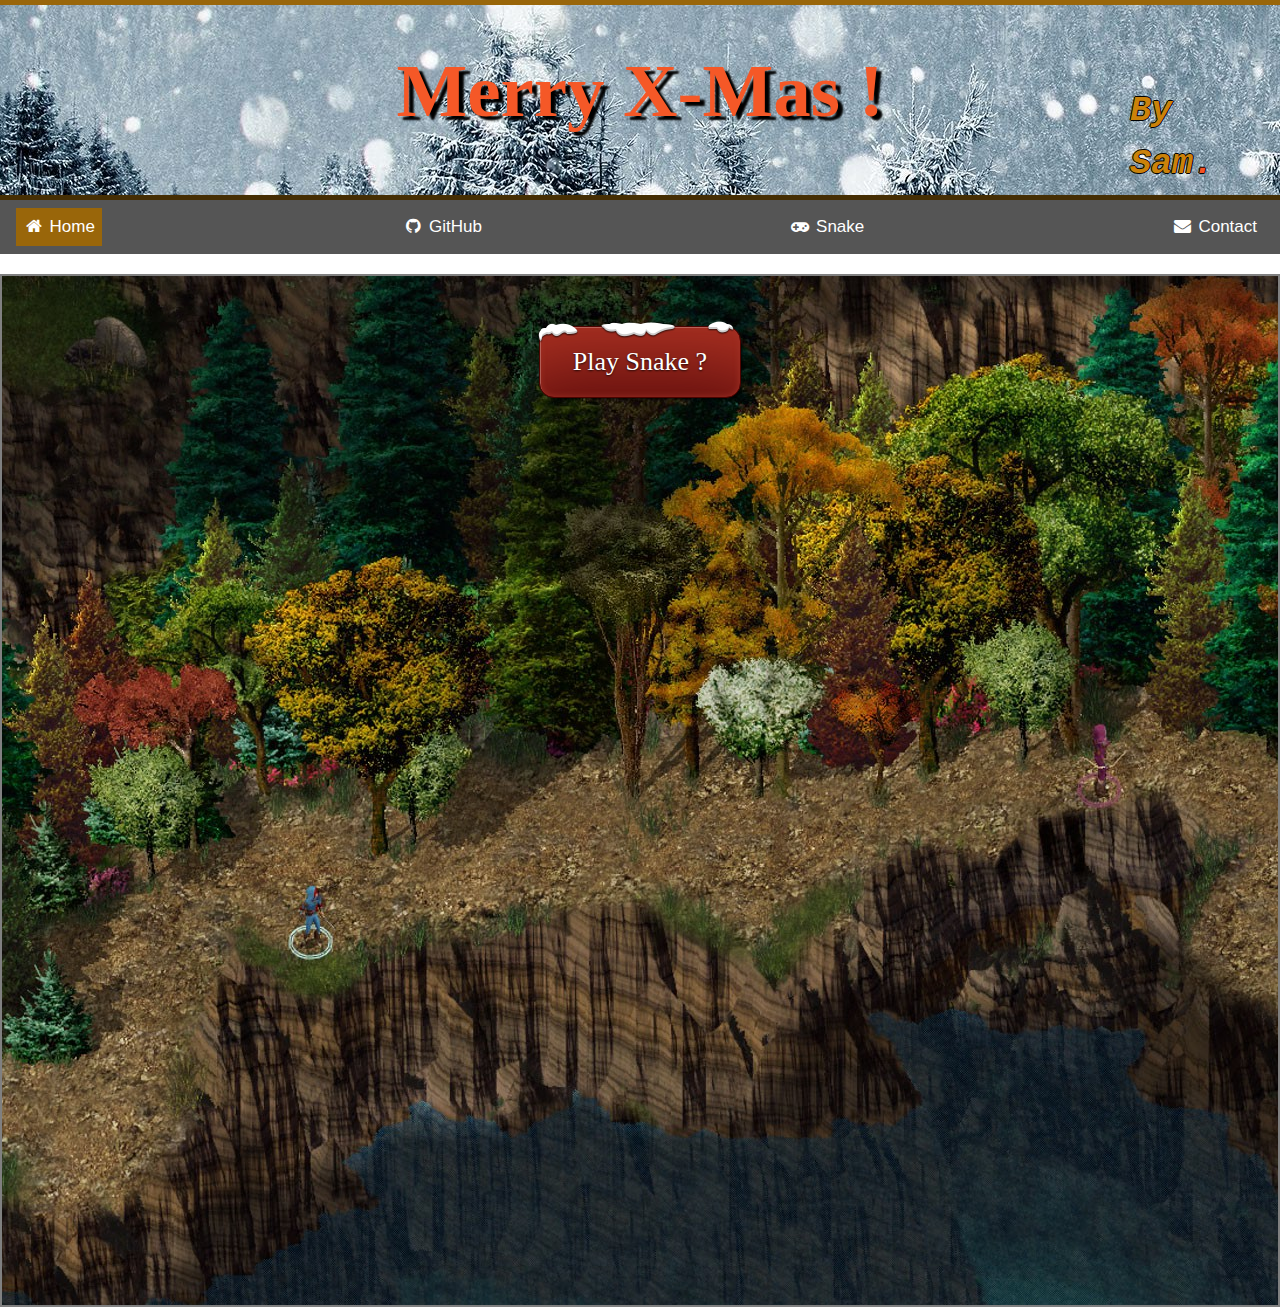
==== index.html @ 333b135d "banner Xmas ; navbar++ ; snake linked ; baldurForest WP ; xmas btn to play snake." ====
<!DOCTYPE html>
<html lang="fr">

	<head>
		<meta charset="utf-8">
		<title>BaconXMas</title>
		<link rel="icon" href="images/bacon_icon.png">
		<meta name="viewport" content="width=device-width, initial-scale=1">
    	<link rel="stylesheet" href="https://stackpath.bootstrapcdn.com/bootstrap/4.1.3/css/bootstrap.min.css" >
    	<link rel="stylesheet" href="https://cdnjs.cloudflare.com/ajax/libs/font-awesome/4.7.0/css/font-awesome.min.css">

		<script src="https://code.jquery.com/jquery-3.3.1.min.js"></script>
    	<script src="https://cdnjs.cloudflare.com/ajax/libs/popper.js/1.14.3/umd/popper.min.js"></script>
    	<script src="https://stackpath.bootstrapcdn.com/bootstrap/4.1.3/js/bootstrap.min.js"></script>
		<link rel="stylesheet" href="style.css">
	</head>
	
	<body>
		<header>
			<div class="container">
				<div class="row">
					<div class="col-1"> <br/> </div>
					<div class="col-10" id=avocation>Merry X-Mas !</div>
					<div class="col-1" id=byMe>  By Sam<span style="color: rgb(245, 82, 34);">.</span> </div>
				</div>
			</div>
		</header>

		<div class="navbar">
  				<a class="active" href="#"><i class="fa fa-fw fa-home"></i> Home</a>
  				<a href="https://github.com/JohnAtreides"><i class="fa fa-fw fa-github"></i> GitHub</a>
  				<a href="snake.html"><i class="fa fa-fw fa-gamepad"></i> Snake</a>
  				<a href="mailto:wie.gilbert.grape@gmail.com"><i class="fa fa-fw fa-envelope"></i> Contact</a>
		</div>

		<div class="section1">
			<div class="centerer">
				<a href="snake.html" class="button">Play Snake ?</a>
			</div>
		</div>

		

			

	</body>
</html>
---- style.css ----
/* Eléments principaux de la page */

body {
  

}

/* paragraphs are 80% of the page content.
Let's use a typo that's reader friendly
(easier for dyslexic people) */
p {
    font-family: Tahoma;
}

a {
    font-size: 90%;
    color: blue;
    text-decoration: none;
}

h2 {
    border-radius: 70%;
    text-align: center;
    background-color: coral;
    font-family: 'Times New Roman', Times, serif;
    font-size: 150%;
}

h3 
{
    color : #711979;
    text-align : center;
}
 
h3 img 
{
    border : 0;
}

h5 {
    border-image: linear-gradient(red, blue) 27 / 35px;
    text-align: left;
    font-family: 'Arial', Times, serif;
    font-size: 100%;
    font-style: bold;
}

/* <-----------HEADER---------> */
header {
    border-top: 5px #99660a outset;
    border-bottom: 5px #99660a outset;
    background: url("images/xmasBanner.jpg");
    height: 200px;
}

.container {
}

#avocation {
    color: rgb(245, 88, 39);
    /* text-shadow: (horizontal)px (vertical)px (douceur du dégradé)px (shadow color); */
    text-shadow: 5px 4px 2px black;
    /* police, taille etc.. */
    font-family: 'Candara';
    font-size: 75px;
    font-weight: 600;
    padding-top: 30px;
    text-align: center;
}

#byMe {
    color: rgb(203, 130, 10);
    text-shadow: -1px 0 black, 0 1px black,
      1px 0 black, 0 -1px black;
    font-family: 'Courier New', Courier, monospace, serif;
    font-size: 35px;
    font-style: italic;
    font-weight: bold;
    padding-top: 80px;
    
}
/* <--------- / HEADER--------> */

/* <----------SECTION---------> */
.section1 {
  /* aide pour visualiser les blocks : */
  width: 100%;
  height: 1033px;
  background-image: url("images/baldursForest.jpg");
  background-position: center;
  border: 2px gray solid; 
  margin-top: 20px;
	padding: 0 6px;
}

/* Style the navigation bar */
.navbar {
  width: 100%;
  background-color: #555;
  overflow:  hidden;
}

/* Navbar links */
.navbar a {
  float: left;
  text-align: center;
  padding: 6px 7px;
  color: white;
  text-decoration: none;
  font-size: 17px;
}

/* Navbar links on mouse-over */
.navbar a:hover {
  background-color: #f55827;
  color: #452e04;
  font-weight: bolder;
}

/* Current/active navbar link */
.active {
  background-color: #99660a;
}

/* Add responsiveness - will automatically display the navbar vertically instead of horizontally on screens less than 500 pixels */
@media screen and (max-width: 768px) {
  .navbar a {
    float: none;
    display: block;
  }
}

/*

.topnav {
  background-color: #555;
  overflow: hidden;
}


.topnav a {
  float: left;
  display: block;
  color: #fff;
  text-align: center;
  padding: 3px 0;  
  text-decoration: none;
  font-size: 17px;
}


.topnav a:hover {
  background-color: #f55827;
  color: #452e04;
  font-weight: bolder;
}


.active {
  background-color: #99660a;
}

.topnav .icon {
  display: none;
}

@media screen and (max-width: 600px) {
  .topnav a:not(:first-child) {display: none;}
  .topnav a.icon {
    float: right;
    display: block;
  }
}

@media screen and (max-width: 600px) {
  .topnav.responsive {position: relative;}
  .topnav.responsive .icon {
    position: absolute;
    right: 0;
    top: 0;
  }
  .topnav.responsive a {
    float: none;
    display: block;
    text-align: left;
  }
}
*/

/* Navigation */
nav ul
{
    display: flex;
    margin: 50px 0 3px 0;
    justify-content: flex-end; 
    list-style-type: none;
}

nav li
{
    font-weight: bold;
    margin-right: 15px;
}

nav a
{
    color: rgb(203, 130, 10);
    font-family: 'Courier New', Courier, monospace, serif;
    text-shadow: -1px 0 black, 0 1px black, 1px 0 black, 0 -1px black;
    font-size: 1.3em;
    font-weight: bold;
    padding-bottom: 3px;
    text-decoration: none;
}

nav a:hover
{
    color: rgb(245, 88, 39);
    border-top: 3px solid rgb(203, 130, 10);
    border-right: 3px solid rgb(203, 130, 10);
    border-bottom: 2px solid rgb(245, 88, 39);
    border-left: 3px solid rgb(203, 130, 10);
}

/* xmas btn */
.button {
  display: inline-block;
  -webkit-box-sizing:border-box;
     -moz-box-sizing:border-box;
          box-sizing:border-box;
  min-width:100px;
  padding: 22px 33px;
  font-family: 'Lobster', cursive;
  font-size: 26px;
  line-height: 26px;
  text-decoration: none;
  color: #FFF;
  text-shadow: 0 1px 2px rgba(0,0,0,0.75);
  background: #5e0d0c;
  outline: none;
  border-radius: 15px;
  border: 1px solid #4c0300;
  box-shadow:
    inset 1px 1px 0px rgba(255,255,255,0.25), /* highlight */
    inset 0 0 6px #a23227, /* inner glow */
    inset 0 80px 80px -40px #ac3223, /* gradient */
    1px 1px 3px rgba(0,0,0,0.75); /* shadow */
    
  position: relative;
  overflow: visible; /* IE9 & 10 */
  -webkit-transition: 500ms linear;
     -moz-transition: 500ms linear;
       -o-transition: 500ms linear;
          transition: 500ms linear;
}

.button::before {
  content: '';
  display: block;
  position: absolute;
  top: -7px;
  left: -3px;
  right: 0;
  height: 23px;
  background: url([data-uri]) no-repeat 0 0,
  url([data-uri]) no-repeat 50% 0,
  url([data-uri]) no-repeat 100% 0;
  
}
.button:hover {
  background: #a61715;
  text-shadow: 0 1px 2px rgba(0,0,0,0.75), 0 0 40px #FFF;
  box-shadow:
    inset 1px 1px 0px rgba(255,255,255,0.25), /* highlight */
    inset 0 0 6px #da3b2c, /* inner glow */
    inset 0 80px 80px -40px #dd4330, /* gradient */
    1px 1px 3px rgba(0,0,0,0.75); /* shadow */
    
}
.button:focus {
  outline: none; /*FF*/
}
.button:active {
  box-shadow:
    inset 1px 1px 0px rgba(255,255,255,0.25), /* highlight */
    inset 0 0 6px #da3b2c, /* inner glow */
    inset 0 80px 80px -40px #dd4330, /* gradient */
    0px 1px 0px rgba(255,255,255,0.25); /* shadow */
    
  -webkit-transition: 50ms linear;
     -moz-transition: 50ms linear;
       -o-transition: 50ms linear;
          transition: 50ms linear;
}


  .centerer {
    text-align: center;
    margin: 50px;    
  }


/* Définition des /font personnalisées */

@font-face {
    font-family: '3dumbregular';
    src: url('/3Dumb-webfont.woff') format('woff');
    font-weight: normal;
    font-style: normal;
}
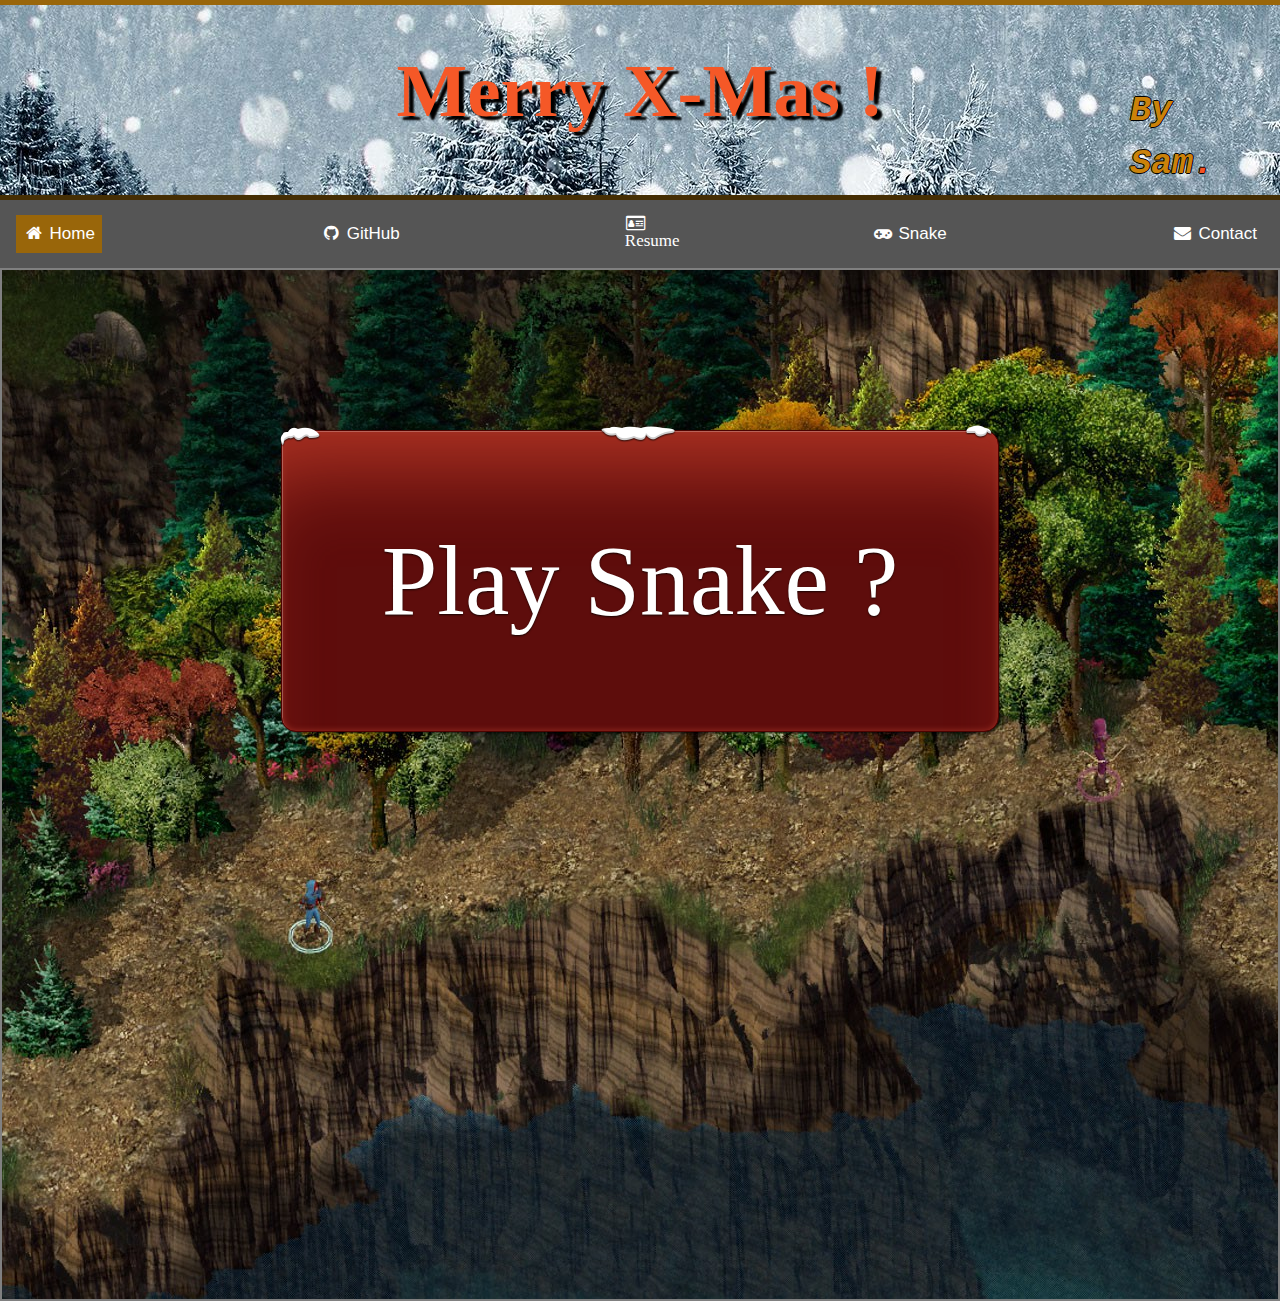
==== commit 471efde3: "CV added, portofolio updated" ====
--- a/index.html
+++ b/index.html
@@ -29,6 +29,7 @@
 		<div class="navbar">
   				<a class="active" href="#"><i class="fa fa-fw fa-home"></i> Home</a>
   				<a href="https://github.com/JohnAtreides"><i class="fa fa-fw fa-github"></i> GitHub</a>
+  				<a href="CV/cv.html"><i class="fa fa-fw fa-id-card-o"> Resume</i>
   				<a href="snake.html"><i class="fa fa-fw fa-gamepad"></i> Snake</a>
   				<a href="mailto:wie.gilbert.grape@gmail.com"><i class="fa fa-fw fa-envelope"></i> Contact</a>
 		</div>
--- a/style.css
+++ b/style.css
@@ -88,9 +88,7 @@
   height: 1033px;
   background-image: url("images/baldursForest.jpg");
   background-position: center;
-  border: 2px gray solid; 
-  margin-top: 20px;
-	padding: 0 6px;
+  border: 2px gray solid;
 }
 
 /* Style the navigation bar */
@@ -229,11 +227,10 @@
      -moz-box-sizing:border-box;
           box-sizing:border-box;
   min-width:100px;
-  padding: 22px 33px;
+  padding: 100px 100px;
   font-family: 'Lobster', cursive;
-  font-size: 26px;
-  line-height: 26px;
-  text-decoration: none;
+  font-size: 100px;
+  line-height: 100px;
   color: #FFF;
   text-shadow: 0 1px 2px rgba(0,0,0,0.75);
   background: #5e0d0c;
@@ -293,11 +290,10 @@
           transition: 50ms linear;
 }
 
-
-  .centerer {
-    text-align: center;
-    margin: 50px;    
-  }
+.centerer {
+  text-align: center;
+  margin: 160px;    
+}
 
 
 /* Définition des /font personnalisées */
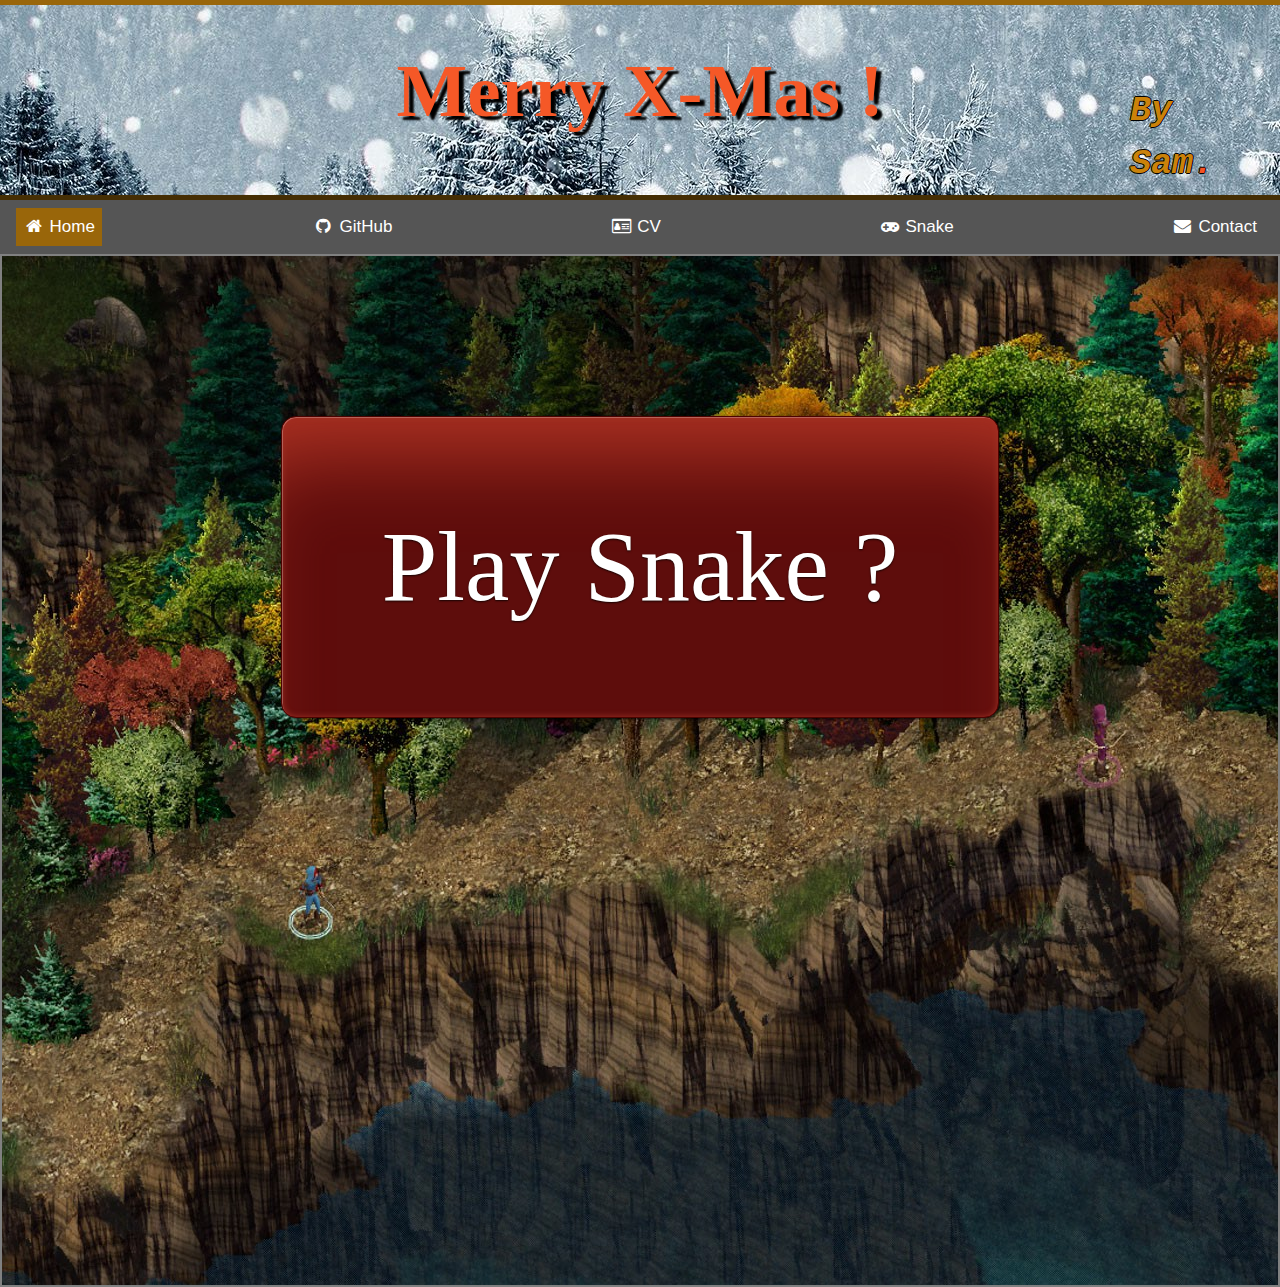
==== commit 3fb23655: "cv bottom navbar added" ====
--- a/index.html
+++ b/index.html
@@ -27,16 +27,16 @@
 		</header>
 
 		<div class="navbar">
-  				<a class="active" href="#"><i class="fa fa-fw fa-home"></i> Home</a>
-  				<a href="https://github.com/JohnAtreides"><i class="fa fa-fw fa-github"></i> GitHub</a>
-  				<a href="CV/cv.html"><i class="fa fa-fw fa-id-card-o"> Resume</i>
-  				<a href="snake.html"><i class="fa fa-fw fa-gamepad"></i> Snake</a>
-  				<a href="mailto:wie.gilbert.grape@gmail.com"><i class="fa fa-fw fa-envelope"></i> Contact</a>
+  			<a class="active" href="#"><i class="fa fa-fw fa-home"></i> Home</a>
+  			<a href="https://github.com/JohnAtreides"><i class="fa fa-fw fa-github"></i> GitHub</a>
+  			<a href="CV/cv.html"><i class="fa fa-fw fa-id-card-o"></i> CV</a>
+  			<a href="snake.html"><i class="fa fa-fw fa-gamepad"></i> Snake</a>
+  			<a href="mailto:wie.gilbert.grape@gmail.com"><i class="fa fa-fw fa-envelope"></i> Contact</a>
 		</div>
 
 		<div class="section1">
 			<div class="centerer">
-				<a href="snake.html" class="button">Play Snake ?</a>
+				<a href="snake.html" class="buttonXmas">Play Snake ?</a>
 			</div>
 		</div>
 
--- a/style.css
+++ b/style.css
@@ -221,7 +221,7 @@
 }
 
 /* xmas btn */
-.button {
+.buttonXmas {
   display: inline-block;
   -webkit-box-sizing:border-box;
      -moz-box-sizing:border-box;
